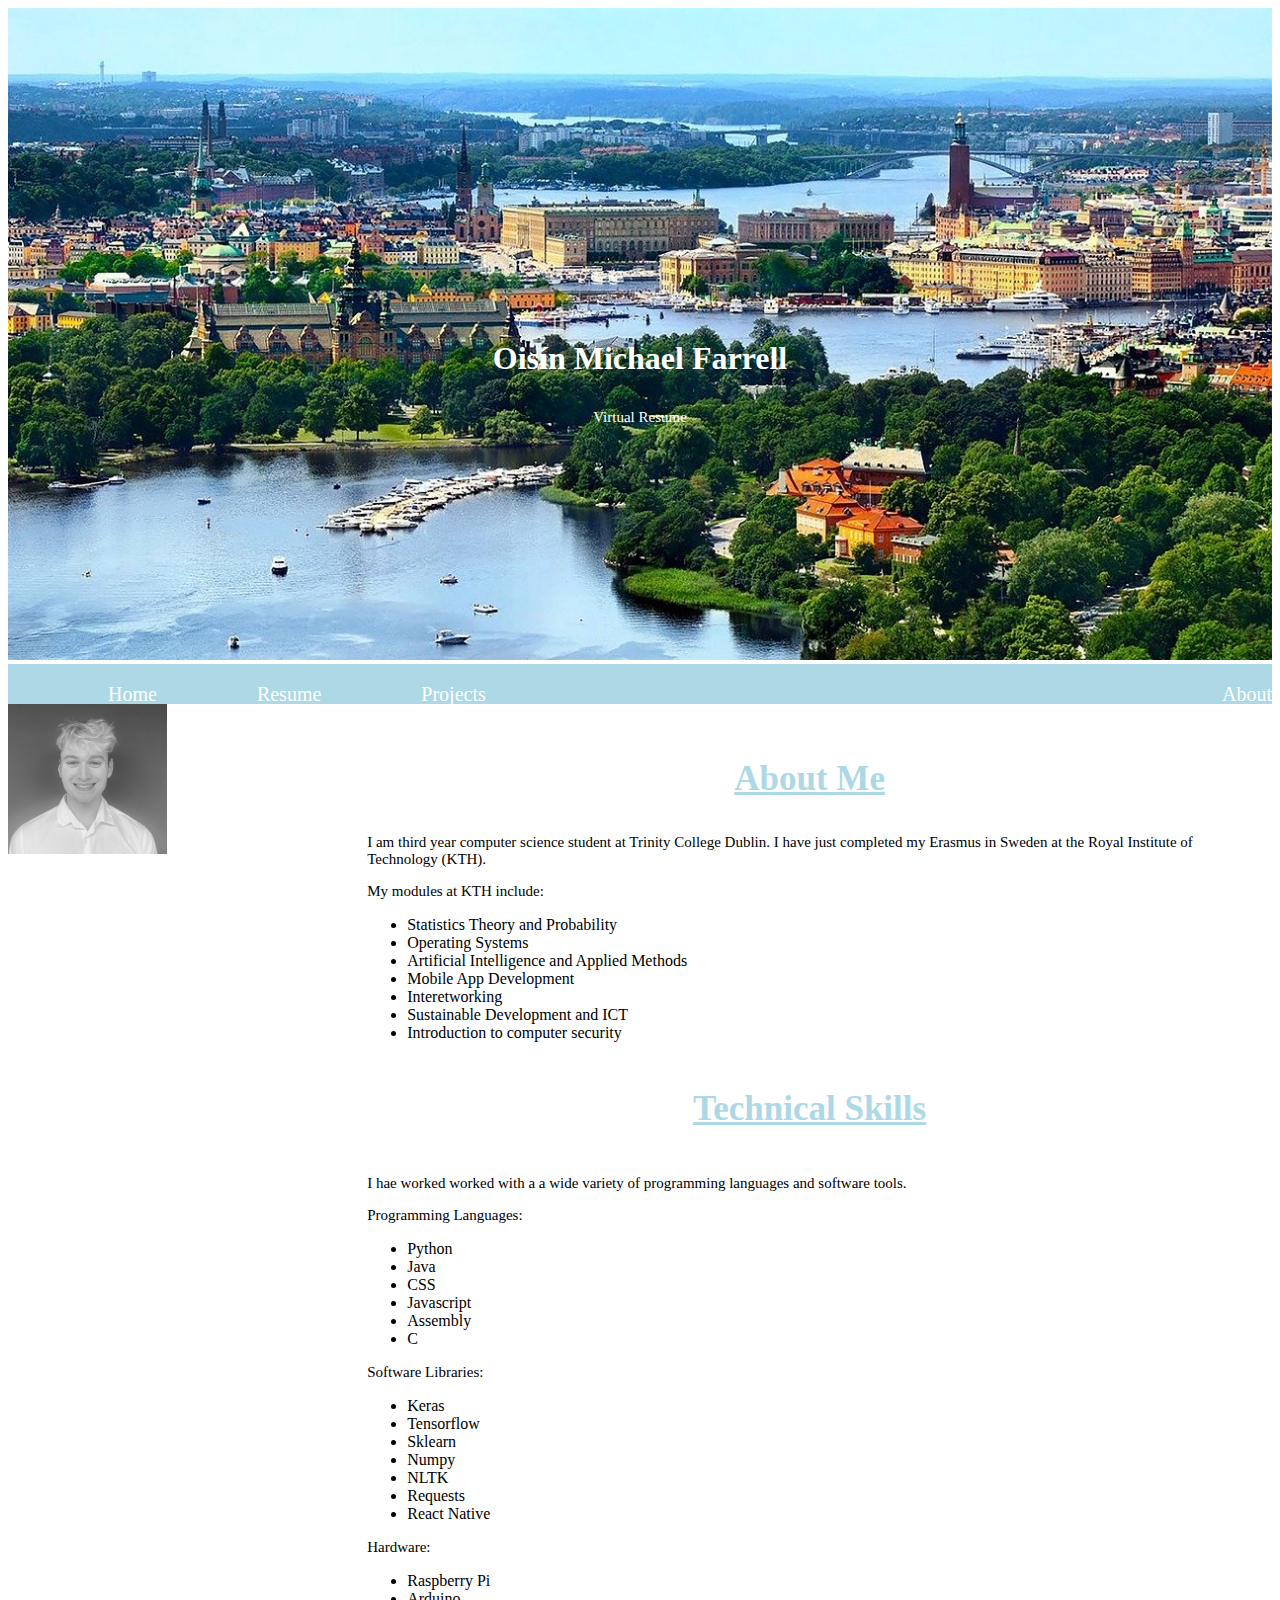
==== index.html @ 721f374a "under construction" ====
<!DOCTYPE html>
<html>
<script src="scripts.js"></script>
<head>
  <div class="container">
    <img src="stockholm.jpg" alt="header" id="header-pic">
    <h1 class="centered">Oisín Michael Farrell</h1>
    <p class="centered-text">Virtual Resume</p>
  </div>
  
  <link rel="stylesheet" href="style.css">
  <div class="header" id="myHeader">
    <ul id="spec-ul">
      <li id="spec-li"><a href="index.html">Home</a></li>
      <li id="spec-li"><a href="resume.html">Resume</a></li>
      <li id="spec-li"><a href="projects.html">Projects</a></li>
      <li style="float:right" id="spec-li"><a class="active" href="#about">About</a></li>
    </ul>
  </div>
</head>
<body>


<section>
  <img src="linkedin.PNG" alt="Profile Picture" id="profile-pic">
  <article>
    <h3 id="section-header">About Me</h3>
    <p>I am third year computer science student at 
      Trinity College Dublin. I have just completed my 
      Erasmus in Sweden at the Royal Institute of 
      Technology (KTH). </p>
    <p>My modules at KTH include: </p>
    <ul>
      <li>Statistics Theory and Probability</li>
      <li>Operating Systems</li>
      <li>Artificial Intelligence and Applied Methods</li>
      <li>Mobile App Development</li>
      <li>Interetworking</li>
      <li>Sustainable Development and ICT</li>
      <li>Introduction to computer security</li>

      
    </ul>
    <h4 id="section-header"> Technical Skills</h4>
    <p> I hae worked worked with a a wide variety of programming languages and software tools.</p>
    <p> Programming Languages: </p>
    <ul>
      <li> Python</li>
      <li> Java</li>
      <li> CSS</li>
      <li> Javascript</li>
      <li> Assembly</li>
      <li> C</li>
    </ul>

    <p> Software Libraries: </p>
    <ul>
      <li> Keras</li>
      <li> Tensorflow</li>
      <li> Sklearn</li>
      <li> Numpy</li>
      <li> NLTK</li>
      <li> Requests</li>
      <li> React Native</li>
    </ul>

    <p> Hardware: </p>
    <ul>
      <li> Raspberry Pi</li>
      <li> Arduino</li>
      <li> Arm Cortex M</li>
    </ul>
  </article>
  
</section>

</body>
</html>
---- style.css ----
body {
    overflow-y : auto; 
    background-color: white;
  }
.header {
  /*position: fixed;*/
  background-color: #add8e6;
  vertical-align: middle;
  height: 40px;
  overflow: hidden;
  
  
}

#spec-ul {
  list-style-type: none;
  margin: 0;
  padding: 0;
}

#spec-li {
  float: left;  
}

#spec-li a {
  color: white;
  text-align: center;
  font-size: 20px;
  padding: 10px 50px;
  text-decoration: none;
}
  
  #spec-li a:hover {
    background-color: #add8e6;
    color: black;
  }
article {
    float: right;
    padding: 20px;
    width: 70%;
    height: 100px;
    color: black;
    
  }
section::after {
    content: "";
    display: table;
    clear: both;
  }
  h1 {
    color: white;
    text-align: center;
  }
  h2 {
    color: black;
    text-align: center;
  }
  #section-header {
    color: #add8e6;
    font-size: 35px;
    text-decoration: underline;
    text-align: center;
  }
  #profile-header {
    color: black;
    font-size:20px;
  }
  p {
    font-family: verdana;
    font-size: 15px;
  }
  #profile-pic{
    width:30%-40px;
    height:150px;
  }
  #header-pic{
    width:100%;
    height:70%;
  }
  footer {
    background-color: #e6bbad;
    padding: 10px;
    left: 10px;
    right: 10px;
    text-align: center;
    color: white;
    position: fixed;
    bottom: 10px;
  }
  #cv-header{
    color: white;
    text-align: left;
    font-size: 20px;
  }
  #cv-text{
    color: white;
    text-align: left;
    font-size: 15px;
  }
  #button {
    width: 100%;
    border: 2px solid #db9d89;
    background: #e6bbad;
    border-radius: 5px;
}
a {
    display: block;
    width: 100%;
    line-height: 2em;
    color: white;
    text-align: center;
    text-decoration: none;
    border-radius: 5px;
}
a:hover {
    color: #e6bbad;
    background: white;
}

.centered {
  position: absolute;
  top: 50%;
  left: 50%;
  transform: translate(-50%, -50%);
}

.centered-text {
  position: absolute;
  top: 60%;
  left: 50%;
  transform: translate(-50%, -50%);
}

.container {
  position: relative;
  text-align: center;
  color: white;
}

nav{
  float: left;
  width: 30%;
  height: 300px;
  background: #e6bbad;
  padding: 20px;
}
nav ul {
  list-style-type: none;
  padding: 0;
}

.sticky {
  position: fixed;
  top: 0;
  width: 100%;
}

.sticky + .content {
  padding-top: 102px;
}
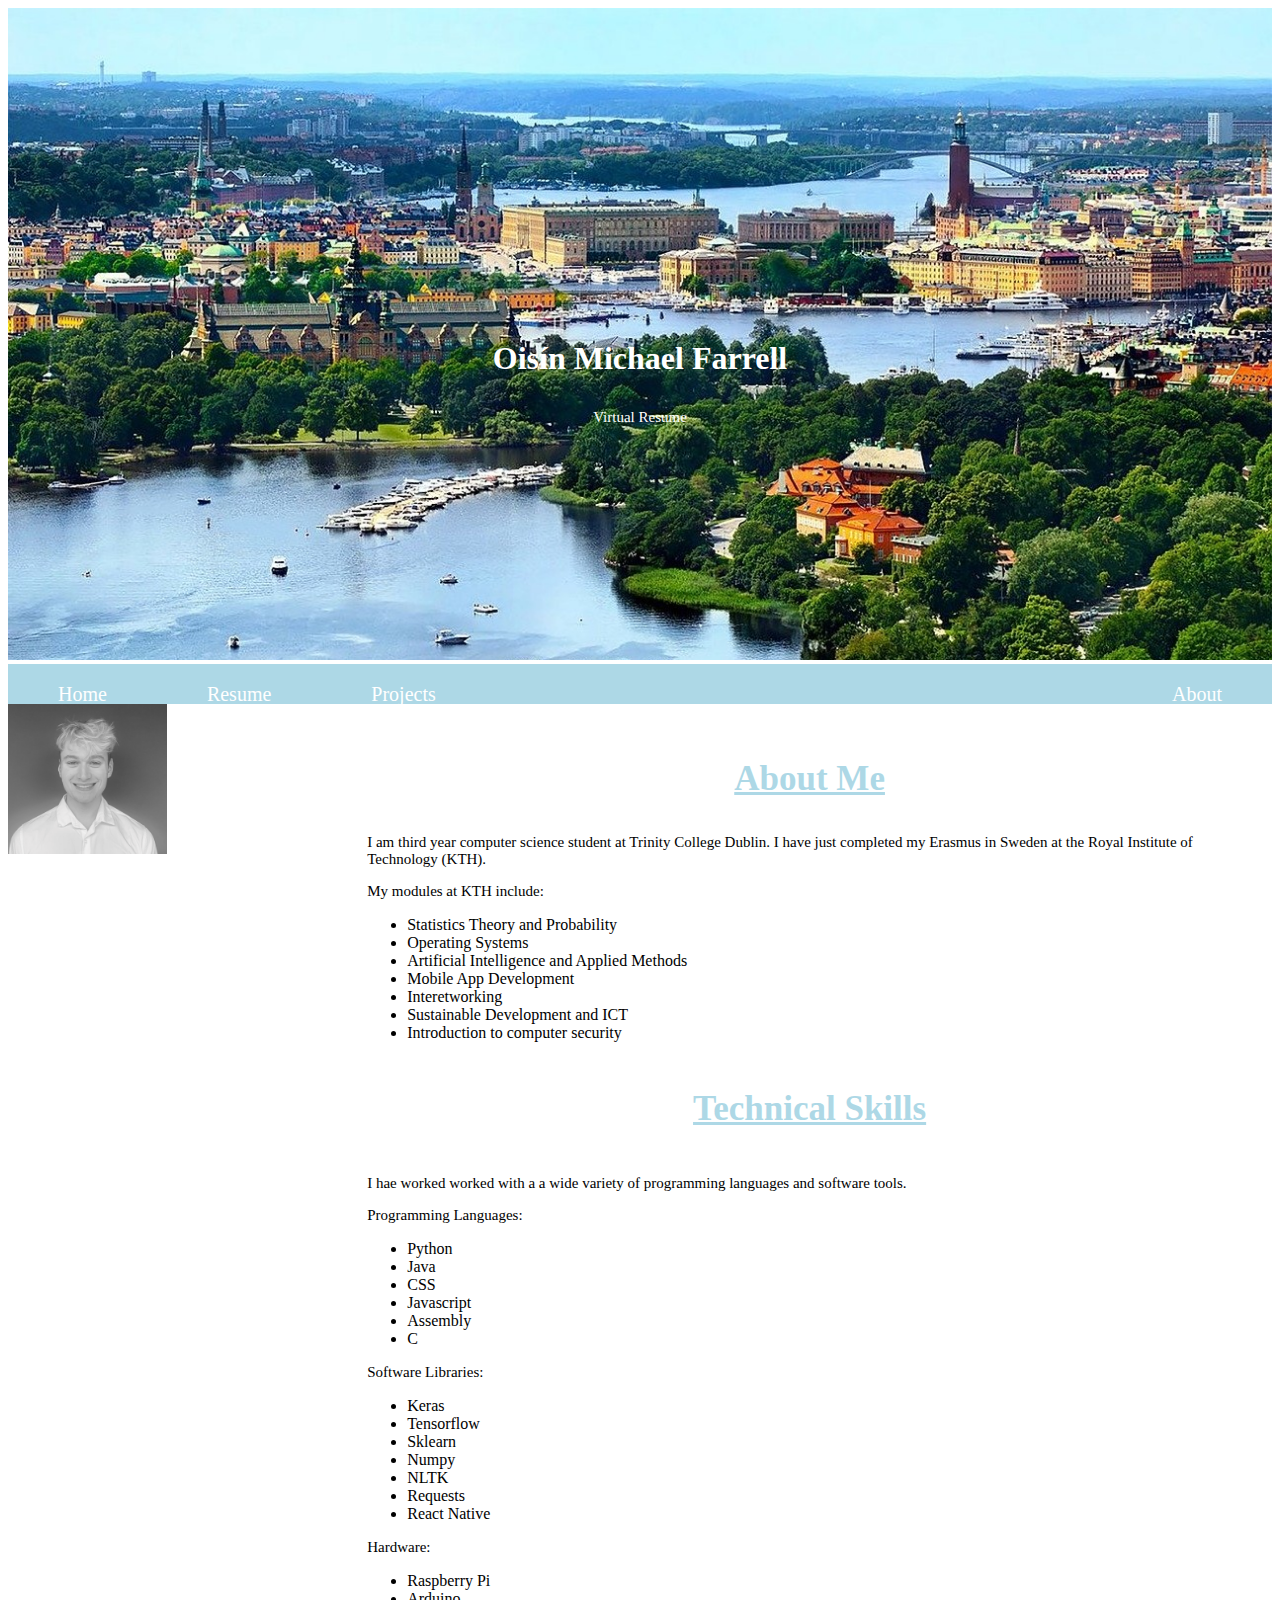
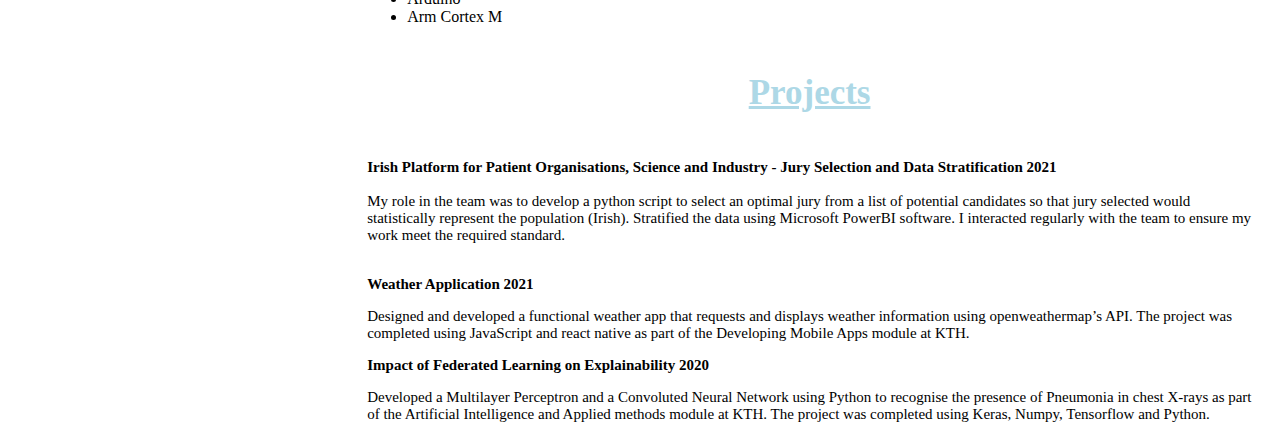
==== commit b5f06f3f: "getting there" ====
--- a/index.html
+++ b/index.html
@@ -9,15 +9,16 @@
   </div>
   
   <link rel="stylesheet" href="style.css">
-  <div class="header" id="myHeader">
-    <ul id="spec-ul">
-      <li id="spec-li"><a href="index.html">Home</a></li>
-      <li id="spec-li"><a href="resume.html">Resume</a></li>
-      <li id="spec-li"><a href="projects.html">Projects</a></li>
-      <li style="float:right" id="spec-li"><a class="active" href="#about">About</a></li>
-    </ul>
-  </div>
+  
 </head>
+<div class="header" id="myHeader">
+  <ul id="spec-ul">
+    <li id="spec-li"><a href="index.html">Home</a></li>
+    <li id="spec-li"><a href="resume.html">Resume</a></li>
+    <li id="spec-li"><a href="projects.html">Projects</a></li>
+    <li style="float:right" id="spec-li"><a class="active" href="#about">About</a></li>
+  </ul>
+</div>
 <body>
 
 
@@ -70,8 +71,32 @@
       <li> Arduino</li>
       <li> Arm Cortex M</li>
     </ul>
+
+    <h4 id="section-header"> Projects</h4>
+    <p><b>Irish Platform for Patient Organisations, Science and Industry - Jury Selection and
+    Data Stratification 2021</b><br><br>
+    My role in the team was to develop a python script to select an optimal jury from a list of
+    potential candidates so that jury selected would statistically represent the population
+    (Irish). Stratified the data using Microsoft PowerBI software. I interacted regularly with
+    the team to ensure my work meet the required standard.
+    <br>
+    <br>
+    </p>
+
+    <p><b>Weather Application 2021</b></p>
+    <p>Designed and developed a functional weather app that requests and displays weather
+    information using openweathermap’s API. The project was completed using JavaScript
+    and react native as part of the Developing Mobile Apps module at KTH.
+    </p>
+    
+    <p><b>Impact of Federated Learning on Explainability 2020</b></p>
+    <p>
+      Developed a Multilayer Perceptron and a Convoluted Neural Network using Python to
+      recognise the presence of Pneumonia in chest X-rays as part of the Artificial Intelligence
+      and Applied methods module at KTH. The project was completed using Keras, Numpy,
+      Tensorflow and Python. 
+    </p>
   </article>
-  
 </section>
 
 </body>
--- a/style.css
+++ b/style.css
@@ -2,12 +2,13 @@
     overflow-y : auto; 
     background-color: white;
   }
+  
 .header {
-  /*position: fixed;*/
   background-color: #add8e6;
   vertical-align: middle;
   height: 40px;
   overflow: hidden;
+  
   
   
 }
@@ -16,24 +17,23 @@
   list-style-type: none;
   margin: 0;
   padding: 0;
+  
 }
 
 #spec-li {
   float: left;  
-}
-
-#spec-li a {
   color: white;
   text-align: center;
   font-size: 20px;
   padding: 10px 50px;
   text-decoration: none;
 }
-  
-  #spec-li a:hover {
-    background-color: #add8e6;
-    color: black;
-  }
+ 
+#spec-li a:hover {
+  background-color: #add8e6;
+  color: black;
+}
+
 article {
     float: right;
     padding: 20px;
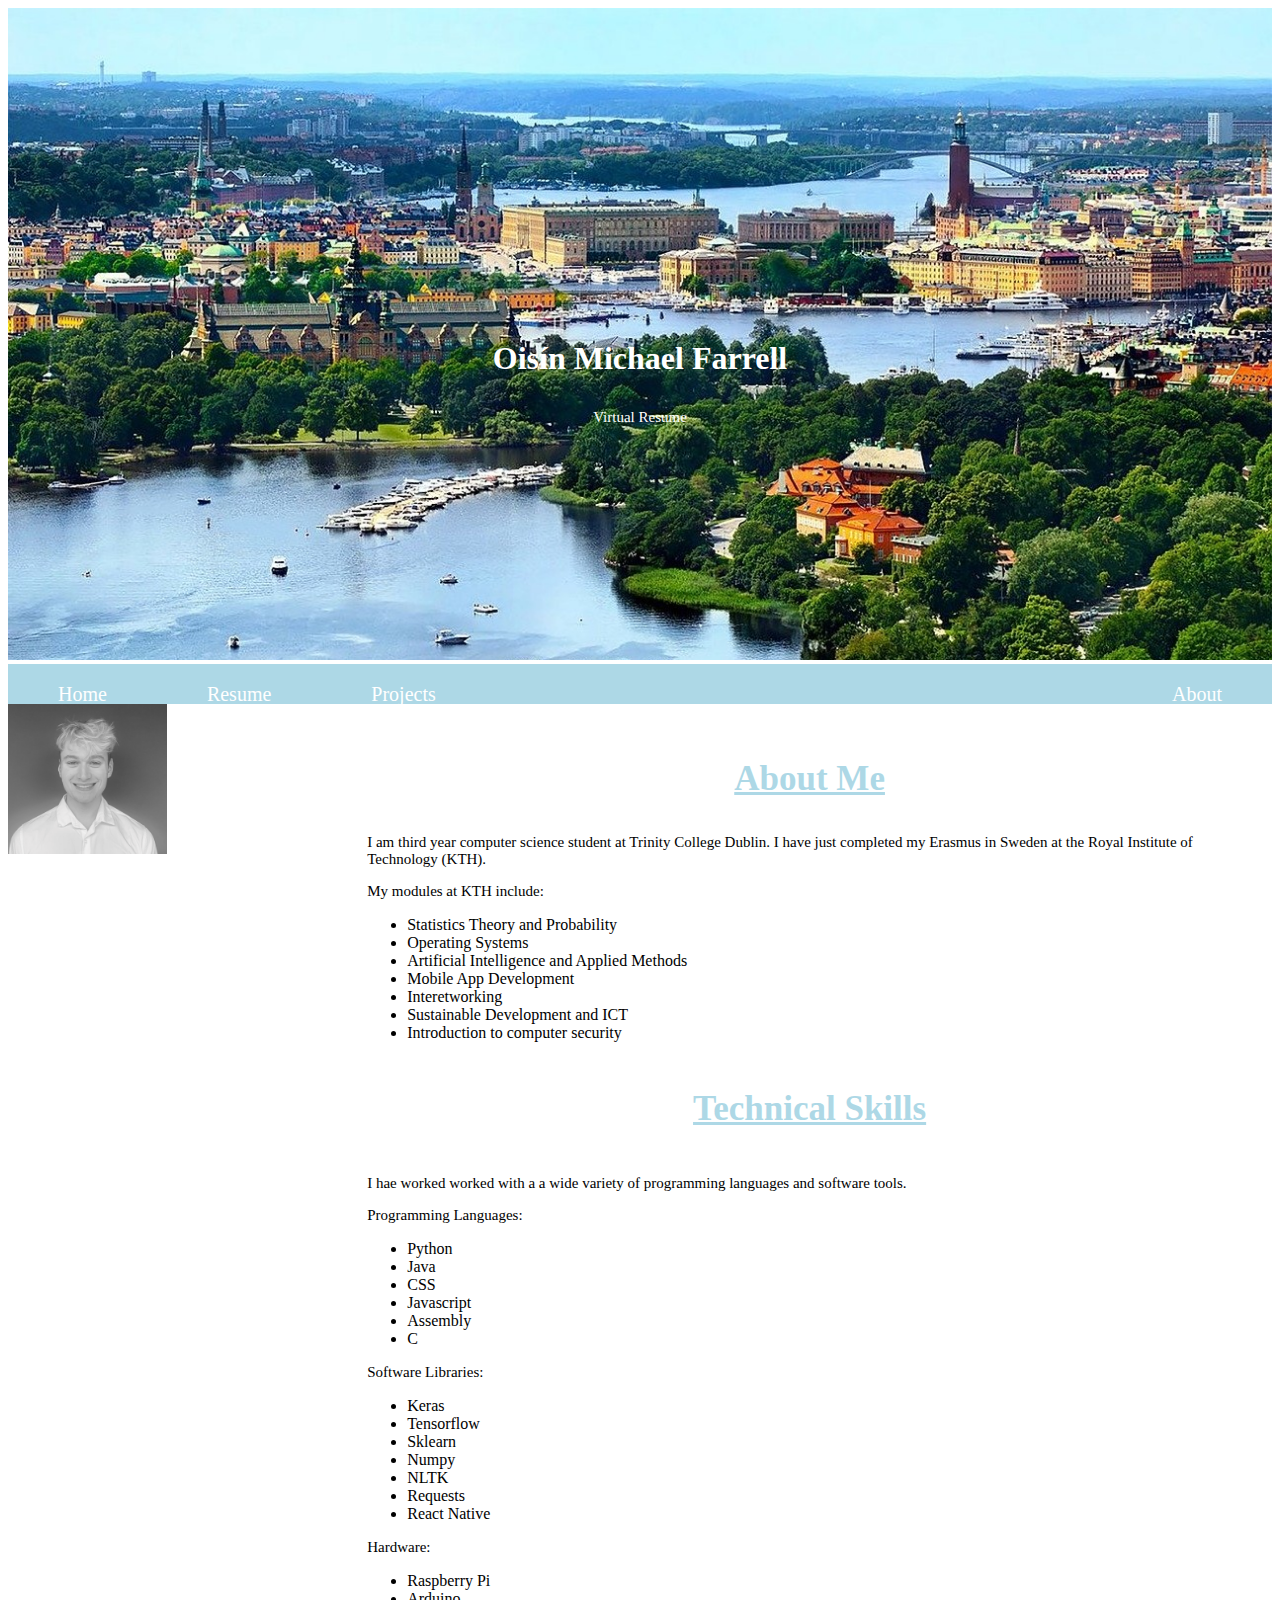
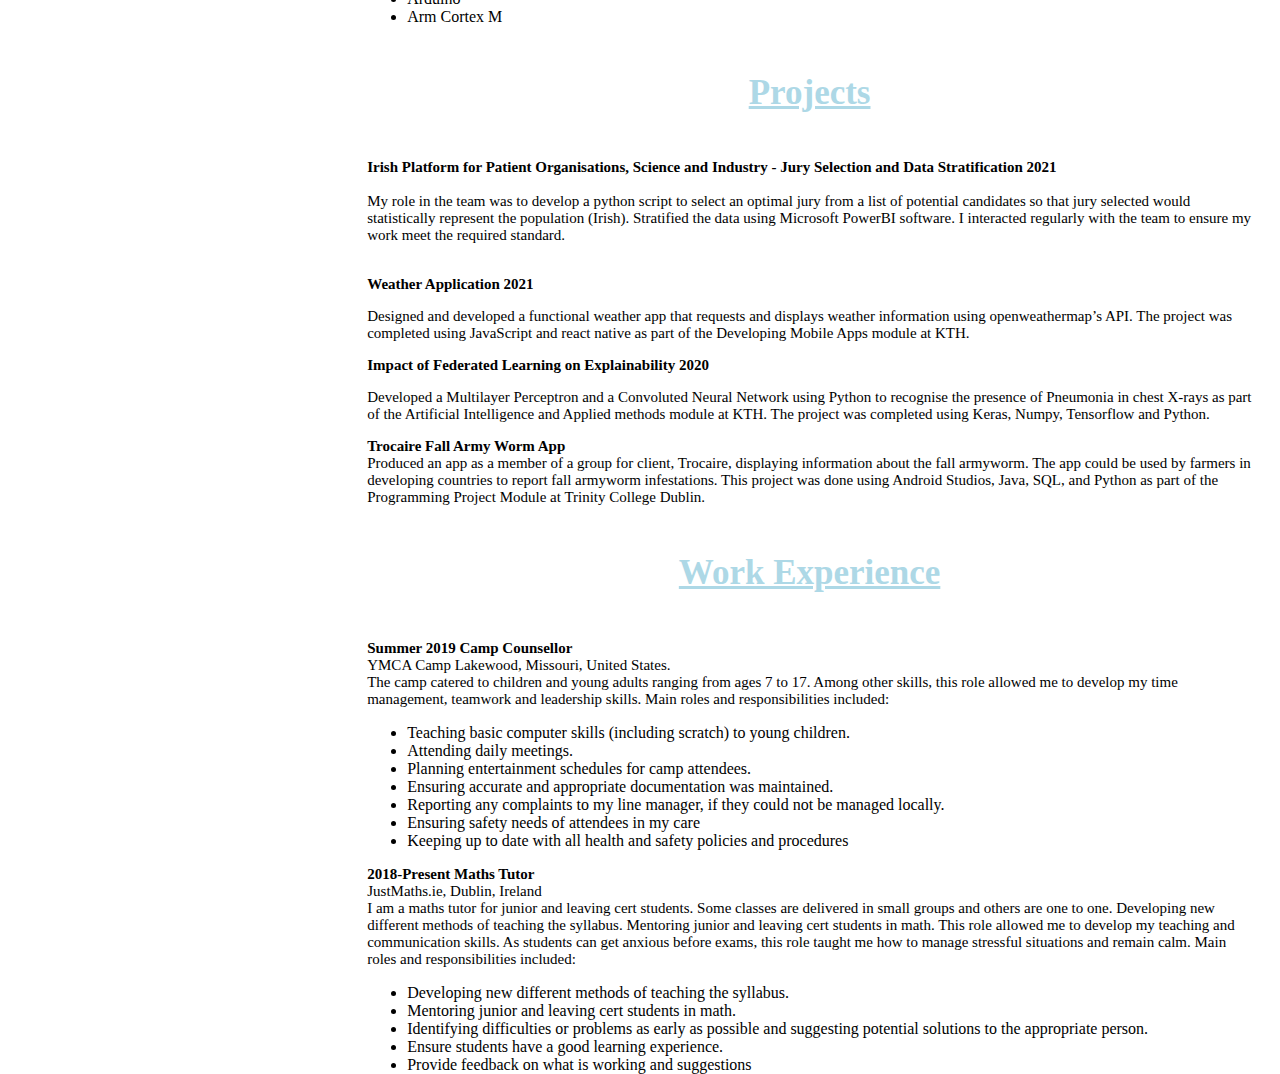
==== commit 8be75121: "under construction" ====
--- a/index.html
+++ b/index.html
@@ -96,6 +96,67 @@
       and Applied methods module at KTH. The project was completed using Keras, Numpy,
       Tensorflow and Python. 
     </p>
+    <p>
+      <b>
+        Trocaire Fall Army Worm App
+      </b><br>
+      Produced an app as a member of a group for client, Trocaire, displaying information
+      about the fall armyworm. The app could be used by farmers in developing countries to
+      report fall armyworm infestations. This project was done using Android Studios, Java,
+      SQL, and Python as part of the Programming Project Module at Trinity College Dublin.
+    </p>
+    <h4 id="section-header"> Work Experience</h4>
+    <p> 
+      <b> 
+        Summer 2019 Camp Counsellor
+      </b><br>
+      YMCA Camp Lakewood, Missouri, United States.
+      <br>
+      The camp catered to children and young adults ranging from ages 7 to 17. Among other skills, this role
+      allowed me to develop my time management, teamwork and leadership skills.
+      Main roles and responsibilities included:
+      <ul>
+        <li>Teaching basic computer skills (including scratch) to young children.  </li>
+        <li>Attending daily meetings.</li>
+        <li>Planning entertainment schedules for camp attendees. </li>
+        <li>Ensuring accurate and appropriate documentation was maintained.</li>
+        <li>Reporting any complaints to my line manager, if they could not be managed locally.</li>
+        <li>Ensuring safety needs of attendees in my care</li>
+        <li>Keeping up to date with all health and safety policies and procedures</li>
+      </ul>
+      
+    </p>
+    <p>
+      <b>
+        2018-Present Maths Tutor
+      </b><br>
+      JustMaths.ie, Dublin, Ireland
+      <br>
+      I am a maths tutor for junior and leaving cert students. Some classes are delivered in small groups and
+      others are one to one. Developing new different methods of teaching the syllabus. Mentoring junior and
+      leaving cert students in math. This role allowed me to develop my teaching and communication skills. As
+      students can get anxious before exams, this role taught me how to manage stressful situations and
+      remain calm.
+      Main roles and responsibilities included:
+      <ul>
+        <li>
+          Developing new different methods of teaching the syllabus.
+        </li>
+        <li>
+          Mentoring junior and leaving cert students in math.
+        </li>
+        <li>
+          Identifying difficulties or problems as early as possible and suggesting potential solutions to the
+      appropriate person.
+        </li>
+        <li>
+        Ensure students have a good learning experience.
+        </li>
+        <li>
+          Provide feedback on what is working and suggestions
+        </li>
+      </ul>
+    </p>
   </article>
 </section>
 
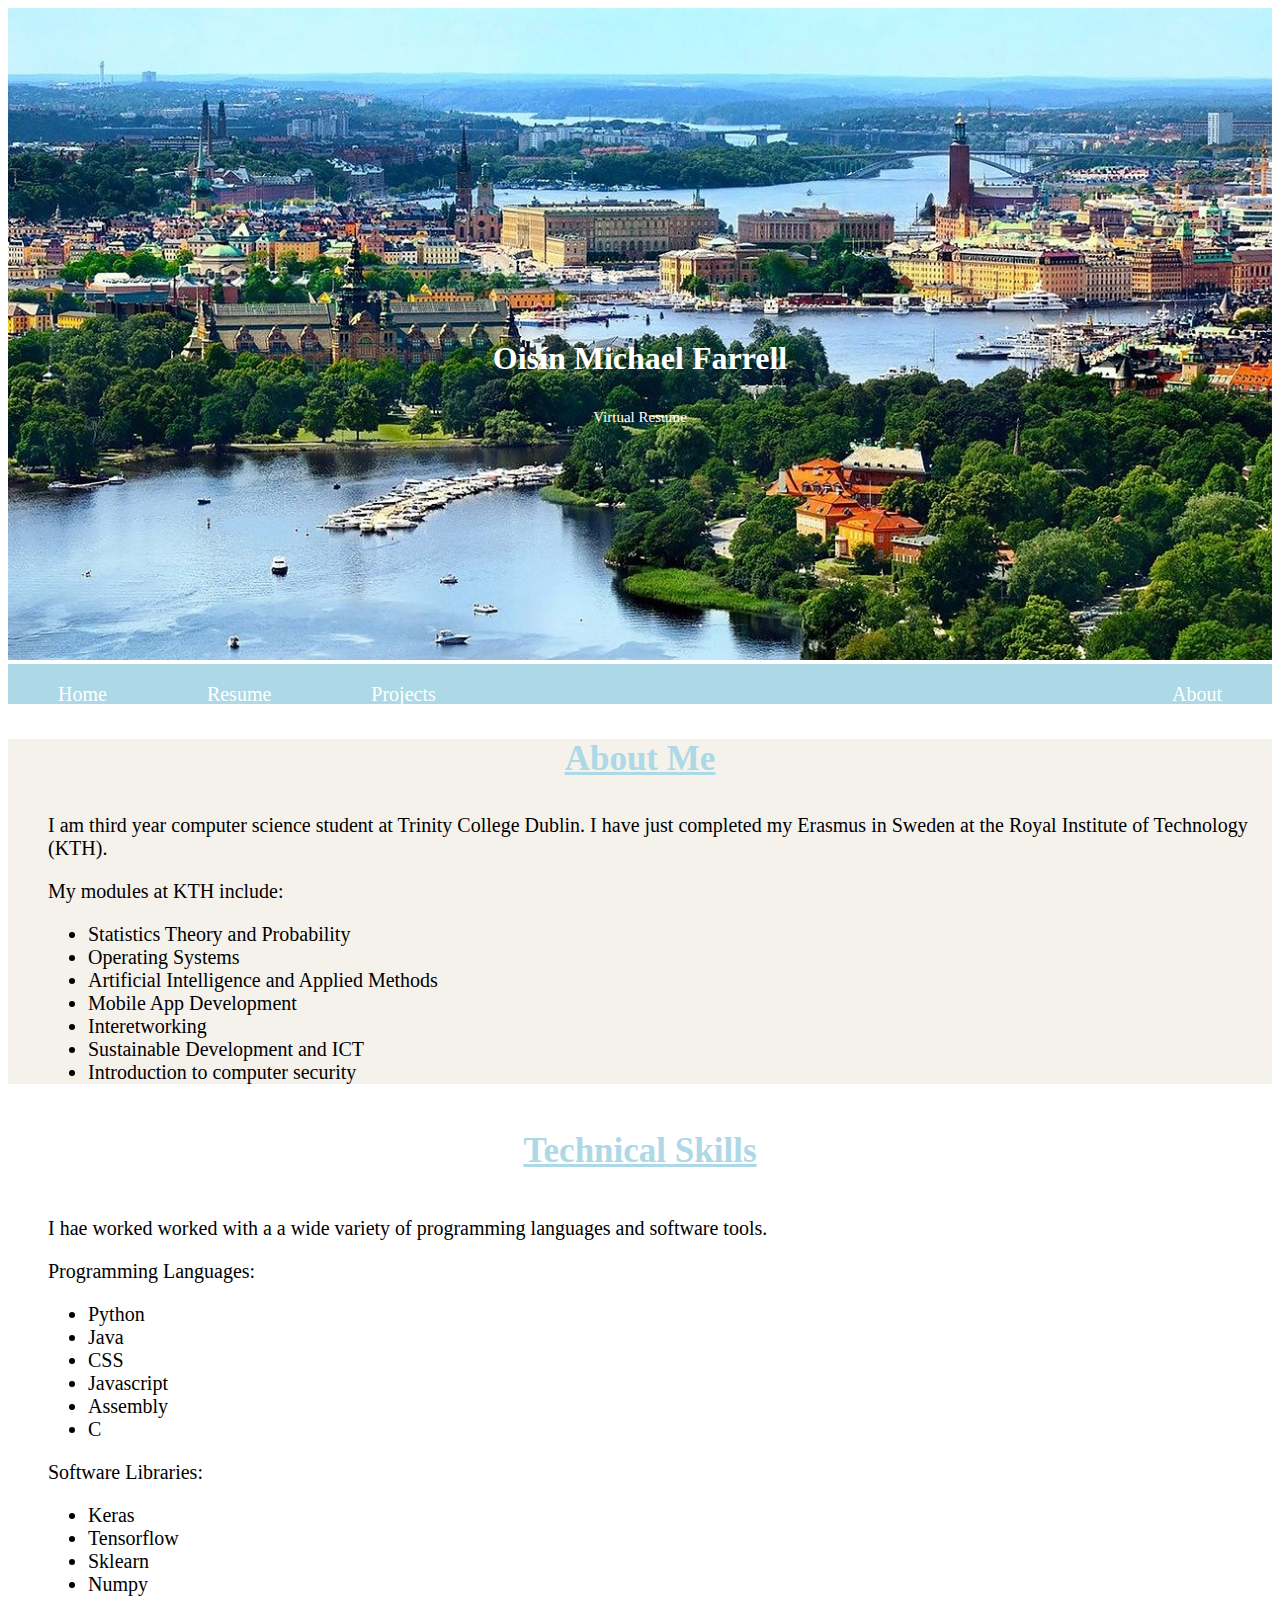
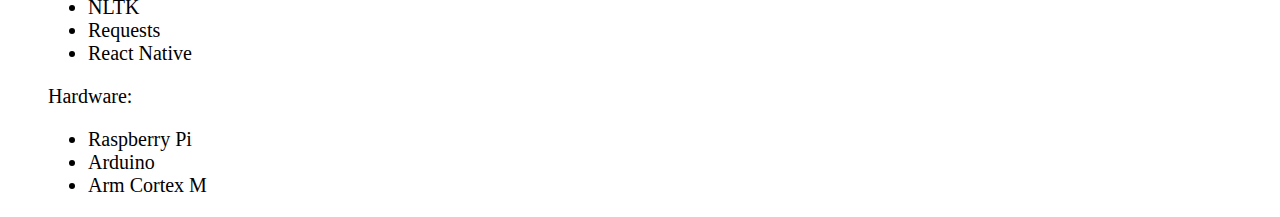
==== commit 24b5ba92: "under construction" ====
--- a/index.html
+++ b/index.html
@@ -1,6 +1,6 @@
 <!DOCTYPE html>
 <html>
-<script src="scripts.js"></script>
+
 <head>
   <div class="container">
     <img src="stockholm.jpg" alt="header" id="header-pic">
@@ -11,27 +11,28 @@
   <link rel="stylesheet" href="style.css">
   
 </head>
-<div class="header" id="myHeader">
-  <ul id="spec-ul">
-    <li id="spec-li"><a href="index.html">Home</a></li>
-    <li id="spec-li"><a href="resume.html">Resume</a></li>
-    <li id="spec-li"><a href="projects.html">Projects</a></li>
-    <li style="float:right" id="spec-li"><a class="active" href="#about">About</a></li>
-  </ul>
-</div>
-<body>
 
 
-<section>
-  <img src="linkedin.PNG" alt="Profile Picture" id="profile-pic">
-  <article>
+<body>
+  <script src="scripts.js"></script>
+  <div class="header" id="myHeader">
+    <ul id="spec-ul">
+      <li id="spec-li"><a href="index.html">Home</a></li>
+      <li id="spec-li"><a href="resume.html">Resume</a></li>
+      <li id="spec-li"><a href="projects.html">Projects</a></li>
+      <li style="float:right" id="spec-li"><a class="active" href="#about">About</a></li>
+    </ul>
+  </div>
+  <div id="content-box" style="background-color: #f5f2ec;">
     <h3 id="section-header">About Me</h3>
-    <p>I am third year computer science student at 
+    <p id="content-box-text">
+      I am third year computer science student at 
       Trinity College Dublin. I have just completed my 
       Erasmus in Sweden at the Royal Institute of 
-      Technology (KTH). </p>
-    <p>My modules at KTH include: </p>
-    <ul>
+      Technology (KTH). 
+    </p>
+    <p id="content-box-text">My modules at KTH include: </p>
+    <ul id="content-box-text">
       <li>Statistics Theory and Probability</li>
       <li>Operating Systems</li>
       <li>Artificial Intelligence and Applied Methods</li>
@@ -39,13 +40,13 @@
       <li>Interetworking</li>
       <li>Sustainable Development and ICT</li>
       <li>Introduction to computer security</li>
-
-      
     </ul>
+  </div>
+  <div id="content-box">
     <h4 id="section-header"> Technical Skills</h4>
-    <p> I hae worked worked with a a wide variety of programming languages and software tools.</p>
-    <p> Programming Languages: </p>
-    <ul>
+    <p id="content-box-text"> I hae worked worked with a a wide variety of programming languages and software tools.</p>
+    <p id="content-box-text"> Programming Languages: </p>
+    <ul id="content-box-text">
       <li> Python</li>
       <li> Java</li>
       <li> CSS</li>
@@ -53,9 +54,8 @@
       <li> Assembly</li>
       <li> C</li>
     </ul>
-
-    <p> Software Libraries: </p>
-    <ul>
+    <p id="content-box-text"> Software Libraries: </p>
+    <ul id="content-box-text">
       <li> Keras</li>
       <li> Tensorflow</li>
       <li> Sklearn</li>
@@ -65,100 +65,13 @@
       <li> React Native</li>
     </ul>
 
-    <p> Hardware: </p>
-    <ul>
+    <p id="content-box-text"> Hardware: </p>
+    <ul id="content-box-text">
       <li> Raspberry Pi</li>
       <li> Arduino</li>
       <li> Arm Cortex M</li>
     </ul>
-
-    <h4 id="section-header"> Projects</h4>
-    <p><b>Irish Platform for Patient Organisations, Science and Industry - Jury Selection and
-    Data Stratification 2021</b><br><br>
-    My role in the team was to develop a python script to select an optimal jury from a list of
-    potential candidates so that jury selected would statistically represent the population
-    (Irish). Stratified the data using Microsoft PowerBI software. I interacted regularly with
-    the team to ensure my work meet the required standard.
-    <br>
-    <br>
-    </p>
-
-    <p><b>Weather Application 2021</b></p>
-    <p>Designed and developed a functional weather app that requests and displays weather
-    information using openweathermap’s API. The project was completed using JavaScript
-    and react native as part of the Developing Mobile Apps module at KTH.
-    </p>
-    
-    <p><b>Impact of Federated Learning on Explainability 2020</b></p>
-    <p>
-      Developed a Multilayer Perceptron and a Convoluted Neural Network using Python to
-      recognise the presence of Pneumonia in chest X-rays as part of the Artificial Intelligence
-      and Applied methods module at KTH. The project was completed using Keras, Numpy,
-      Tensorflow and Python. 
-    </p>
-    <p>
-      <b>
-        Trocaire Fall Army Worm App
-      </b><br>
-      Produced an app as a member of a group for client, Trocaire, displaying information
-      about the fall armyworm. The app could be used by farmers in developing countries to
-      report fall armyworm infestations. This project was done using Android Studios, Java,
-      SQL, and Python as part of the Programming Project Module at Trinity College Dublin.
-    </p>
-    <h4 id="section-header"> Work Experience</h4>
-    <p> 
-      <b> 
-        Summer 2019 Camp Counsellor
-      </b><br>
-      YMCA Camp Lakewood, Missouri, United States.
-      <br>
-      The camp catered to children and young adults ranging from ages 7 to 17. Among other skills, this role
-      allowed me to develop my time management, teamwork and leadership skills.
-      Main roles and responsibilities included:
-      <ul>
-        <li>Teaching basic computer skills (including scratch) to young children.  </li>
-        <li>Attending daily meetings.</li>
-        <li>Planning entertainment schedules for camp attendees. </li>
-        <li>Ensuring accurate and appropriate documentation was maintained.</li>
-        <li>Reporting any complaints to my line manager, if they could not be managed locally.</li>
-        <li>Ensuring safety needs of attendees in my care</li>
-        <li>Keeping up to date with all health and safety policies and procedures</li>
-      </ul>
-      
-    </p>
-    <p>
-      <b>
-        2018-Present Maths Tutor
-      </b><br>
-      JustMaths.ie, Dublin, Ireland
-      <br>
-      I am a maths tutor for junior and leaving cert students. Some classes are delivered in small groups and
-      others are one to one. Developing new different methods of teaching the syllabus. Mentoring junior and
-      leaving cert students in math. This role allowed me to develop my teaching and communication skills. As
-      students can get anxious before exams, this role taught me how to manage stressful situations and
-      remain calm.
-      Main roles and responsibilities included:
-      <ul>
-        <li>
-          Developing new different methods of teaching the syllabus.
-        </li>
-        <li>
-          Mentoring junior and leaving cert students in math.
-        </li>
-        <li>
-          Identifying difficulties or problems as early as possible and suggesting potential solutions to the
-      appropriate person.
-        </li>
-        <li>
-        Ensure students have a good learning experience.
-        </li>
-        <li>
-          Provide feedback on what is working and suggestions
-        </li>
-      </ul>
-    </p>
-  </article>
-</section>
+  </div>
 
 </body>
 </html>--- a/style.css
+++ b/style.css
@@ -2,15 +2,34 @@
     overflow-y : auto; 
     background-color: white;
   }
+
+.navbar {
+overflow: hidden;
+background-color: #333;
+position: fixed; /* Set the navbar to fixed position */
+top: 0; /* Position the navbar at the top of the page */
+width: 100%; /* Full width */
+}
+  /* Links inside the navbar */
+.navbar a {
+  float: left;
+  display: block;
+  color: #f2f2f2;
+  text-align: center;
+  padding: 14px 16px;
+  text-decoration: none;
+}
+.navbar a:hover {
+  background: #ddd;
+  color: black;
+}
   
 .header {
   background-color: #add8e6;
   vertical-align: middle;
   height: 40px;
   overflow: hidden;
-  
-  
-  
+  z-index: 100;
 }
 
 #spec-ul {
@@ -155,6 +174,23 @@
   width: 100%;
 }
 
+.content {
+  padding: 16px;
+}
+
 .sticky + .content {
   padding-top: 102px;
+}
+
+/* For the information boxes, having them alternate grey and white*/
+#content-box{
+  /*background-color: #d4d3d1;*/
+  position:relative; 
+  /*left:20px; <-- not sure if I want indent yet*/
+  
+}
+#content-box-text{
+  position:relative; 
+  left:40px;
+  font-size: 20px;
 }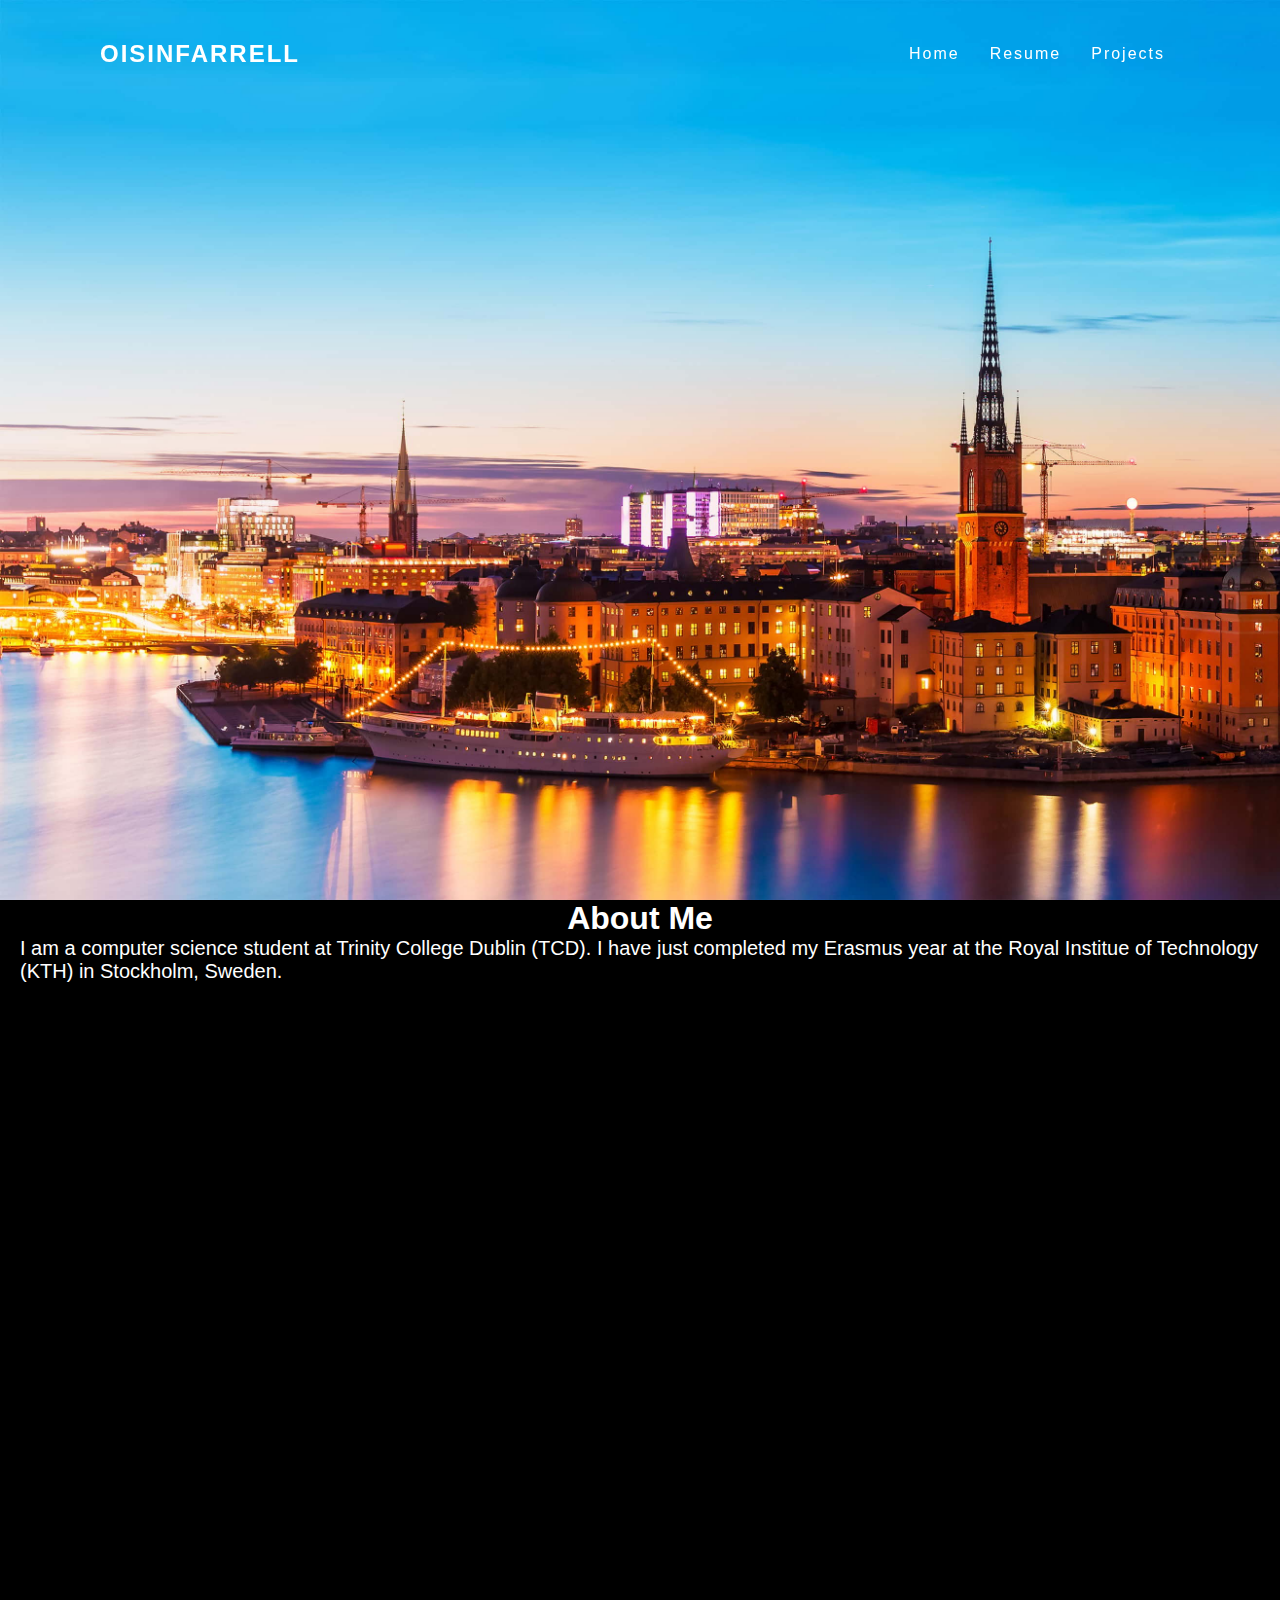
==== commit 02ae564b: "first draft" ====
--- a/index.html
+++ b/index.html
@@ -1,77 +1,33 @@
 <!DOCTYPE html>
-<html>
-
+<html lang="en">
 <head>
-  <div class="container">
-    <img src="stockholm.jpg" alt="header" id="header-pic">
-    <h1 class="centered">Oisín Michael Farrell</h1>
-    <p class="centered-text">Virtual Resume</p>
-  </div>
-  
-  <link rel="stylesheet" href="style.css">
-  
+    <meta charset="UFT-8">
+    <title>Oisin Farrell</title>
+    <link rel="stylesheet" href="style.css">
 </head>
-
-
 <body>
-  <script src="scripts.js"></script>
-  <div class="header" id="myHeader">
-    <ul id="spec-ul">
-      <li id="spec-li"><a href="index.html">Home</a></li>
-      <li id="spec-li"><a href="resume.html">Resume</a></li>
-      <li id="spec-li"><a href="projects.html">Projects</a></li>
-      <li style="float:right" id="spec-li"><a class="active" href="#about">About</a></li>
-    </ul>
-  </div>
-  <div id="content-box" style="background-color: #f5f2ec;">
-    <h3 id="section-header">About Me</h3>
-    <p id="content-box-text">
-      I am third year computer science student at 
-      Trinity College Dublin. I have just completed my 
-      Erasmus in Sweden at the Royal Institute of 
-      Technology (KTH). 
-    </p>
-    <p id="content-box-text">My modules at KTH include: </p>
-    <ul id="content-box-text">
-      <li>Statistics Theory and Probability</li>
-      <li>Operating Systems</li>
-      <li>Artificial Intelligence and Applied Methods</li>
-      <li>Mobile App Development</li>
-      <li>Interetworking</li>
-      <li>Sustainable Development and ICT</li>
-      <li>Introduction to computer security</li>
-    </ul>
-  </div>
-  <div id="content-box">
-    <h4 id="section-header"> Technical Skills</h4>
-    <p id="content-box-text"> I hae worked worked with a a wide variety of programming languages and software tools.</p>
-    <p id="content-box-text"> Programming Languages: </p>
-    <ul id="content-box-text">
-      <li> Python</li>
-      <li> Java</li>
-      <li> CSS</li>
-      <li> Javascript</li>
-      <li> Assembly</li>
-      <li> C</li>
-    </ul>
-    <p id="content-box-text"> Software Libraries: </p>
-    <ul id="content-box-text">
-      <li> Keras</li>
-      <li> Tensorflow</li>
-      <li> Sklearn</li>
-      <li> Numpy</li>
-      <li> NLTK</li>
-      <li> Requests</li>
-      <li> React Native</li>
-    </ul>
-
-    <p id="content-box-text"> Hardware: </p>
-    <ul id="content-box-text">
-      <li> Raspberry Pi</li>
-      <li> Arduino</li>
-      <li> Arm Cortex M</li>
-    </ul>
-  </div>
+    <script src="script.js"></script>
+    <header>
+        <a href="#" class="logo">OisinFarrell</a>
+        <ul>
+            <li><a href="index.html">Home</a></li>
+            <li><a href="resume.html">Resume</a></li>
+            <li><a href="projects.html">Projects</a></li>
+            
+        </ul>
+    </header>
+    <section class="banner"></section>
+    <div>
+      <h1 class="content-headers">
+        About Me
+      </h1>
+      <p class="content">
+        I am a computer science student at Trinity College
+        Dublin (TCD). I have just completed my Erasmus year 
+        at the Royal Institue of Technology (KTH) in Stockholm, Sweden.
+      </p>
+    </div>
+    
 
 </body>
 </html>--- a/style.css
+++ b/style.css
@@ -1,196 +1,110 @@
-body {
-    overflow-y : auto; 
-    background-color: white;
-  }
-
-.navbar {
-overflow: hidden;
-background-color: #333;
-position: fixed; /* Set the navbar to fixed position */
-top: 0; /* Position the navbar at the top of the page */
-width: 100%; /* Full width */
+*{
+    margin: 0;
+    padding: 0;
+    box-sizing: border-box;
+    font-family: 'Poppins', sans-serif;
 }
-  /* Links inside the navbar */
-.navbar a {
-  float: left;
-  display: block;
-  color: #f2f2f2;
+body
+{
+    background: #000;
+    min-height: 200vh;
+}
+header
+{
+    position: fixed;
+    top: 0;
+    left: 0;
+    width: 100%;
+    display: flex;
+    justify-content: space-between;
+    align-items: center;
+    transition: 0.6s;
+    padding: 40px 100px;
+    z-index: 10000;
+}
+header.sticky{
+    padding: 5px 100px;
+    background: #fff;
+}
+header .logo{
+    position: relative;
+    font-weight: 700;
+    color: #fff;
+    text-decoration: none;
+    font-size: 1.5em;
+    text-transform: uppercase;
+    letter-spacing: 2px;
+    transition: 0.6s;
+}
+header ul{
+    position: relative;
+    display: flex;
+    justify-content: center;
+    align-items: center;
+}
+header ul li{
+    position: relative;
+    list-style-type: none;
+}
+header ul li a{
+    position: relative;
+    margin: 0 15px;
+    text-decoration: none;
+    color: #fff;
+    letter-spacing: 2px;
+    font-weight: 500px;
+    transition: 0.5s;
+}
+header.sticky .logo,
+header.sticky ul li a{
+    color: #000;
+}
+.banner{
+    position: relative;
+    width: 100%;
+    height: 100vh;
+    background: url(stockholm1.jpg);
+    background-size: cover;
+}
+.content{
+  color: #fff;
+  font-size: 20px;
+  position: relative;
+  left: 20px;
+}
+.content-headers{
+  color: #fff;
   text-align: center;
-  padding: 14px 16px;
-  text-decoration: none;
-}
-.navbar a:hover {
-  background: #ddd;
-  color: black;
-}
-  
-.header {
-  background-color: #add8e6;
-  vertical-align: middle;
-  height: 40px;
-  overflow: hidden;
-  z-index: 100;
 }
 
-#spec-ul {
-  list-style-type: none;
-  margin: 0;
-  padding: 0;
+resume{
+  color: #fff;
+}
+
+resume .heading{
+  text-align: center;
+  position: relative;
+  top: 150px;
+  font-size: 30px;
+  
+  
+}
+resume .text{
+  position: relative;
+  top: 150px;
+  font-size: 15px;
+  
+}
+resume ul{
+  position: relative;
+  top: 150px;
+  font-size: 15px;
   
 }
 
-#spec-li {
-  float: left;  
-  color: white;
-  text-align: center;
-  font-size: 20px;
-  padding: 10px 50px;
-  text-decoration: none;
-}
- 
-#spec-li a:hover {
-  background-color: #add8e6;
-  color: black;
-}
-
-article {
-    float: right;
-    padding: 20px;
-    width: 70%;
-    height: 100px;
-    color: black;
-    
-  }
-section::after {
-    content: "";
-    display: table;
-    clear: both;
-  }
-  h1 {
-    color: white;
-    text-align: center;
-  }
-  h2 {
-    color: black;
-    text-align: center;
-  }
-  #section-header {
-    color: #add8e6;
-    font-size: 35px;
-    text-decoration: underline;
-    text-align: center;
-  }
-  #profile-header {
-    color: black;
-    font-size:20px;
-  }
-  p {
-    font-family: verdana;
-    font-size: 15px;
-  }
-  #profile-pic{
-    width:30%-40px;
-    height:150px;
-  }
-  #header-pic{
-    width:100%;
-    height:70%;
-  }
-  footer {
-    background-color: #e6bbad;
-    padding: 10px;
-    left: 10px;
-    right: 10px;
-    text-align: center;
-    color: white;
-    position: fixed;
-    bottom: 10px;
-  }
-  #cv-header{
-    color: white;
-    text-align: left;
-    font-size: 20px;
-  }
-  #cv-text{
-    color: white;
-    text-align: left;
-    font-size: 15px;
-  }
-  #button {
-    width: 100%;
-    border: 2px solid #db9d89;
-    background: #e6bbad;
-    border-radius: 5px;
-}
-a {
-    display: block;
-    width: 100%;
-    line-height: 2em;
-    color: white;
-    text-align: center;
-    text-decoration: none;
-    border-radius: 5px;
-}
-a:hover {
-    color: #e6bbad;
-    background: white;
-}
-
-.centered {
-  position: absolute;
-  top: 50%;
-  left: 50%;
-  transform: translate(-50%, -50%);
-}
-
-.centered-text {
-  position: absolute;
-  top: 60%;
-  left: 50%;
-  transform: translate(-50%, -50%);
-}
-
-.container {
+resume ul li {
   position: relative;
-  text-align: center;
-  color: white;
-}
-
-nav{
-  float: left;
-  width: 30%;
-  height: 300px;
-  background: #e6bbad;
-  padding: 20px;
-}
-nav ul {
-  list-style-type: none;
-  padding: 0;
-}
-
-.sticky {
-  position: fixed;
-  top: 0;
-  width: 100%;
-}
-
-.content {
-  padding: 16px;
-}
-
-.sticky + .content {
-  padding-top: 102px;
-}
-
-/* For the information boxes, having them alternate grey and white*/
-#content-box{
-  /*background-color: #d4d3d1;*/
-  position:relative; 
-  /*left:20px; <-- not sure if I want indent yet*/
-  
-}
-#content-box-text{
-  position:relative; 
-  left:40px;
-  font-size: 20px;
+  left: 20px;
+  list-style-position: inside;
+  list-style-type: disc;
 }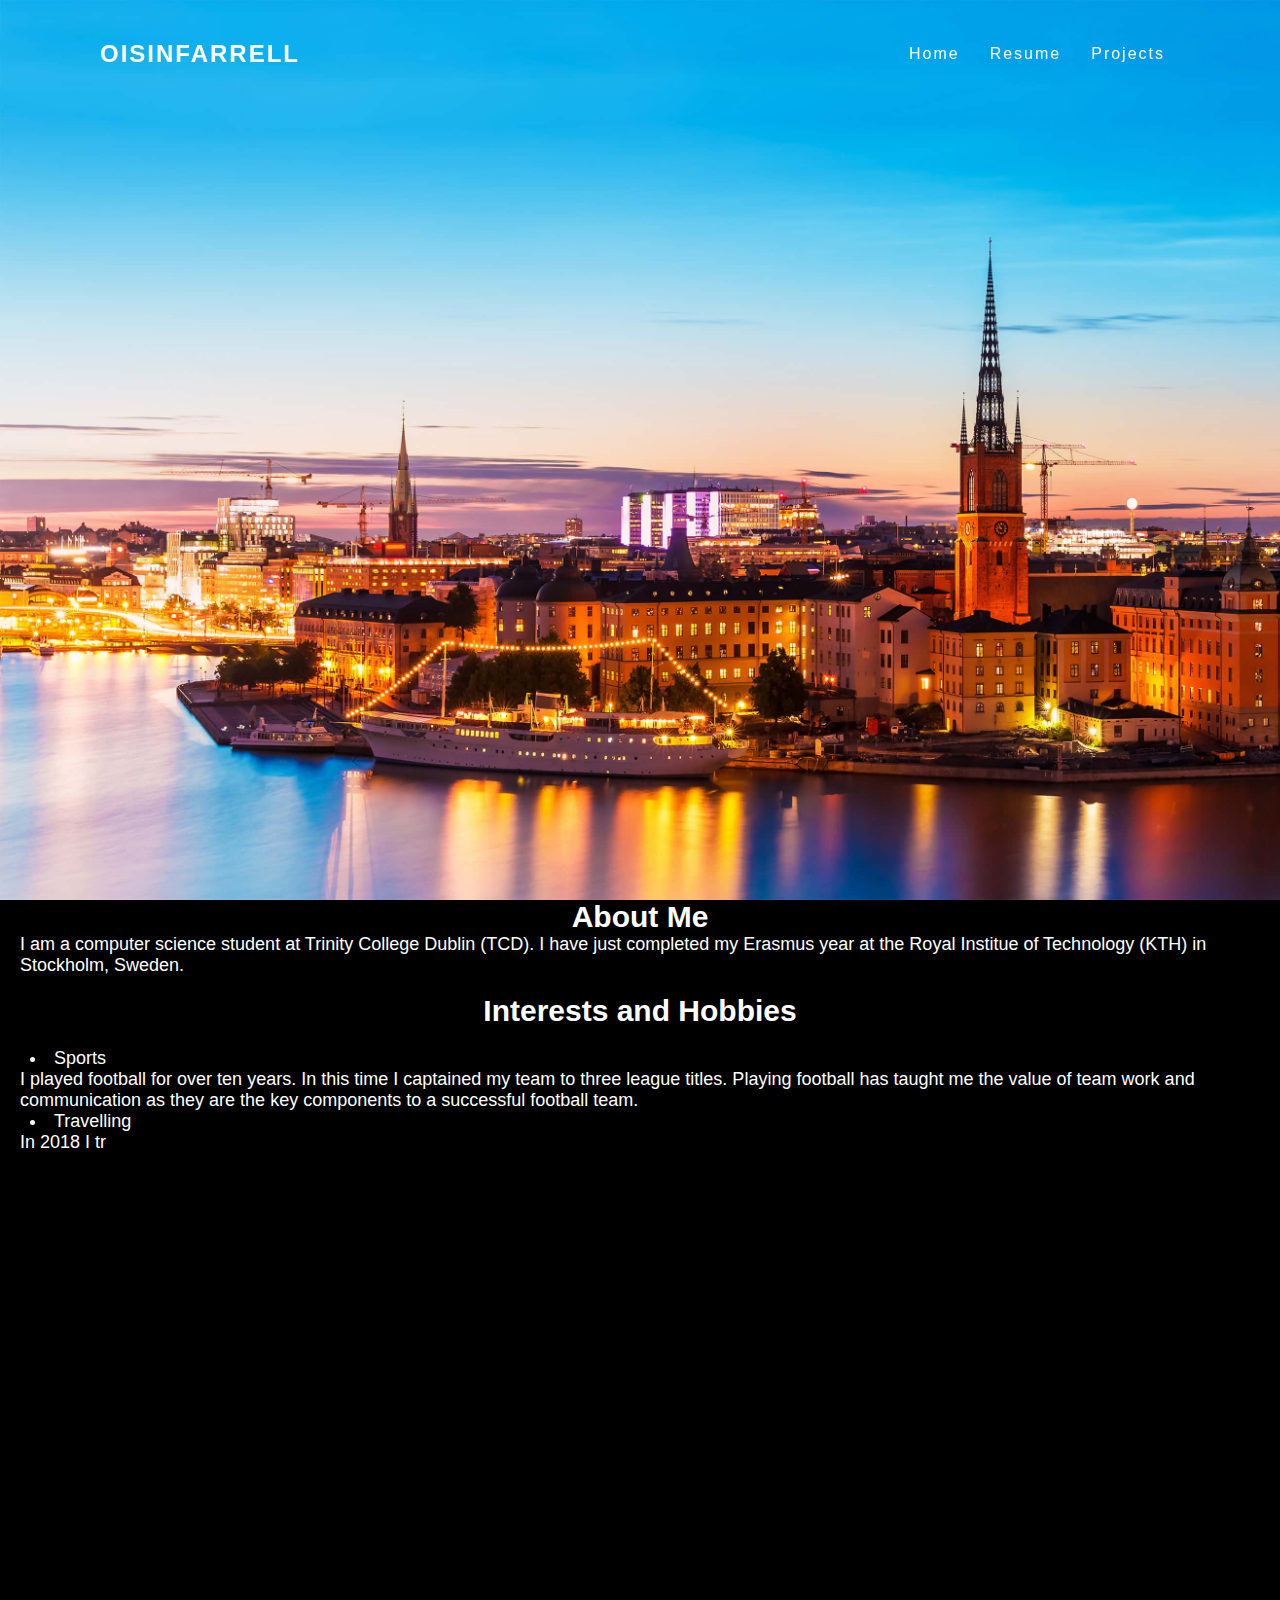
==== commit 96751f5a: "under construction" ====
--- a/index.html
+++ b/index.html
@@ -17,16 +17,34 @@
         </ul>
     </header>
     <section class="banner"></section>
-    <div>
-      <h1 class="content-headers">
+    <frontpage>
+      <h1 class="heading">
         About Me
       </h1>
-      <p class="content">
+      <p class="text">
         I am a computer science student at Trinity College
         Dublin (TCD). I have just completed my Erasmus year 
         at the Royal Institue of Technology (KTH) in Stockholm, Sweden.
       </p>
-    </div>
+      <br>
+      <h2 class="heading">
+        Interests and Hobbies
+      </h2>
+      <p class="text">
+        <ul>
+          <li>Sports</li>
+            I played football for over ten years. In this time I captained my team to three league 
+            titles. Playing football has taught me the value of team work and communication as 
+            they are the key components to a successful football team. 
+          <li>
+            Travelling
+          </li>
+            In 2018 I tr
+        </ul>
+
+      
+      </p>
+    </frontpage>
     
 
 </body>
--- a/style.css
+++ b/style.css
@@ -70,7 +70,7 @@
   color: #fff;
   font-size: 20px;
   position: relative;
-  left: 20px;
+  left: 5px;
 }
 .content-headers{
   color: #fff;
@@ -107,4 +107,40 @@
   left: 20px;
   list-style-position: inside;
   list-style-type: disc;
+}
+
+frontpage{
+  color: #fff;
+}
+
+frontpage .heading{
+  text-align: center;
+  position: relative;
+  top: 0px;
+  font-size: 30px;
+  
+  
+}
+frontpage .text{
+  position: relative;
+  top: 0px;
+  font-size: 18px;
+  margin-left:20px; 
+  margin-right:20px;
+  
+}
+frontpage ul{
+  position: relative;
+  top: 20px;
+  font-size: 18px;
+  margin-left:20px; 
+  margin-right:20px;
+  
+}
+
+frontpage ul li {
+  position: relative;
+  left: 10px;
+  list-style-position: inside;
+  list-style-type: disc;
 }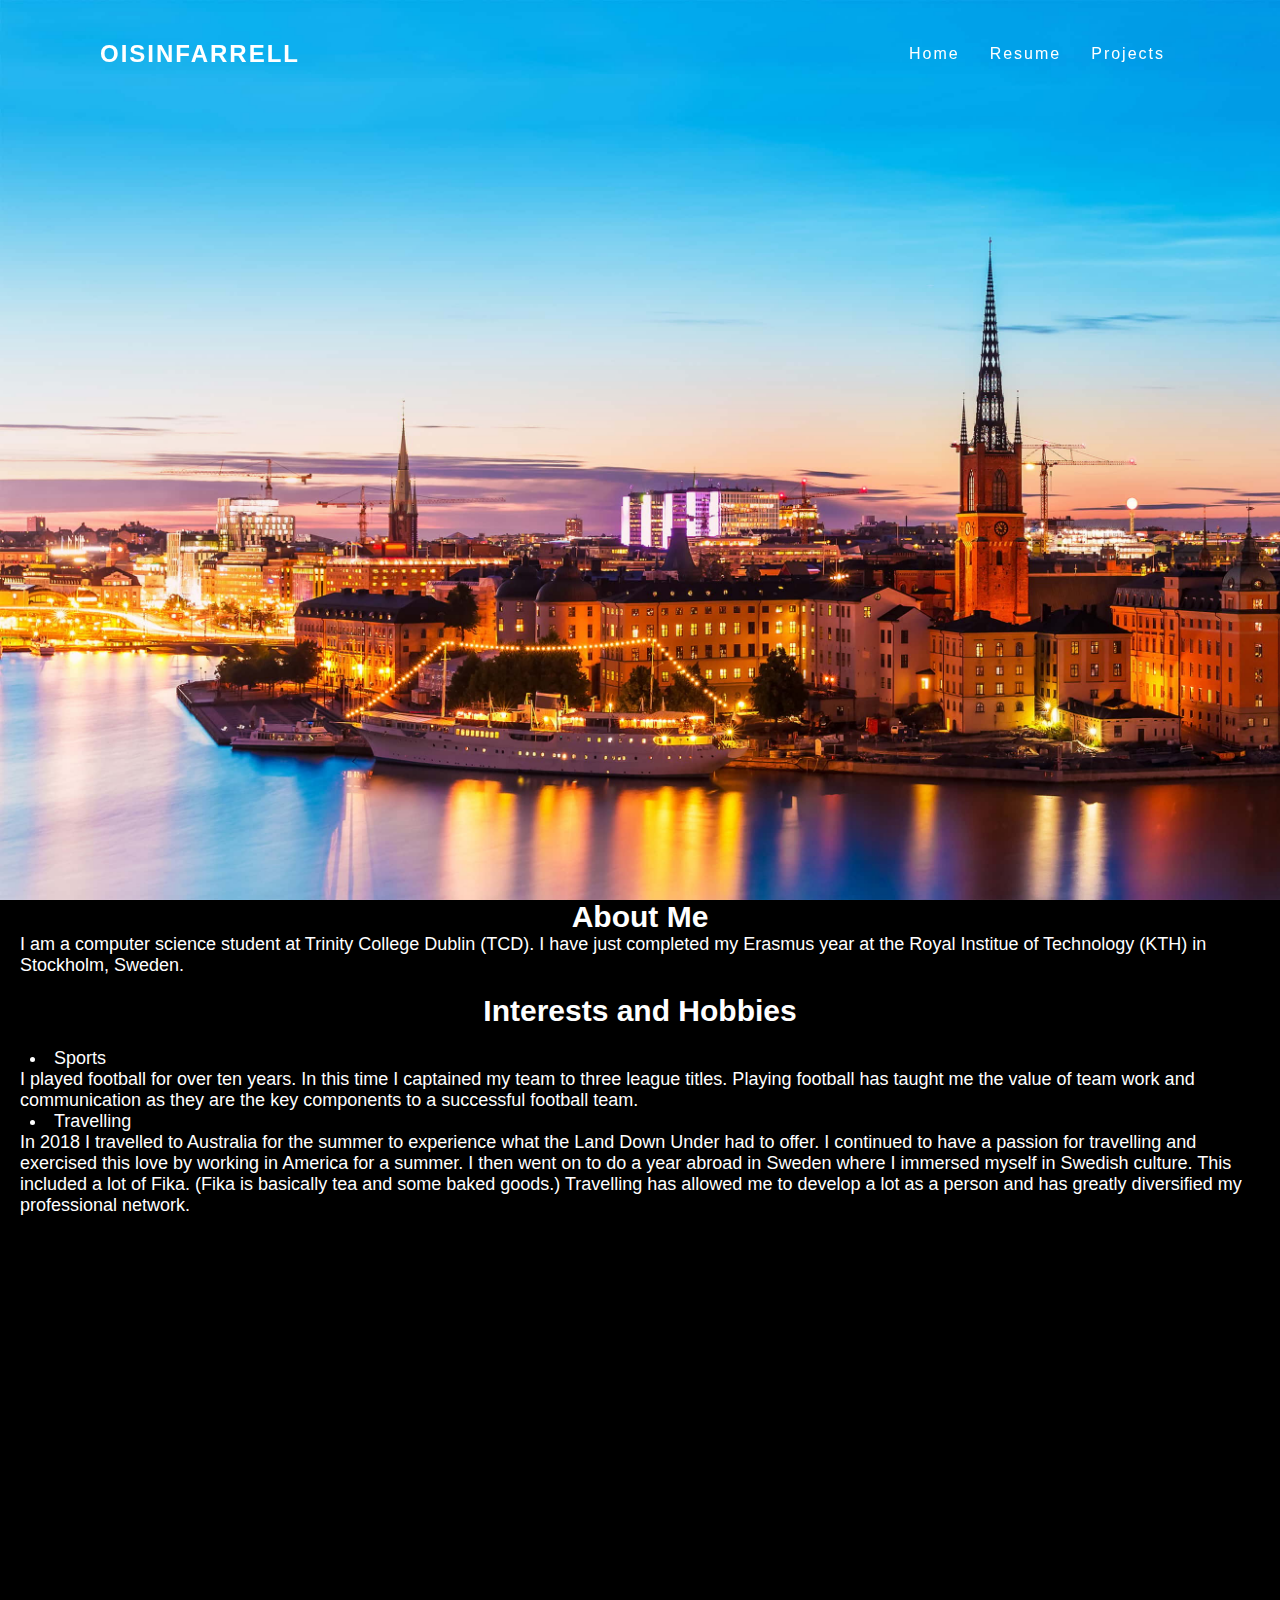
==== commit 9a3fe8f1: "updating cv" ====
--- a/index.html
+++ b/index.html
@@ -39,7 +39,7 @@
           <li>
             Travelling
           </li>
-            In 2018 I tr
+            In 2018 I travelled to Australia for the summer to experience what the Land Down Under had to offer. I continued to have a passion for travelling and exercised this love by working in America for a summer. I then went on to do a year abroad in Sweden where I immersed myself in Swedish culture. This included a lot of Fika. (Fika is basically tea and some baked goods.) Travelling has allowed me to develop a lot as a person and has greatly diversified my professional network. 
         </ul>
 
       
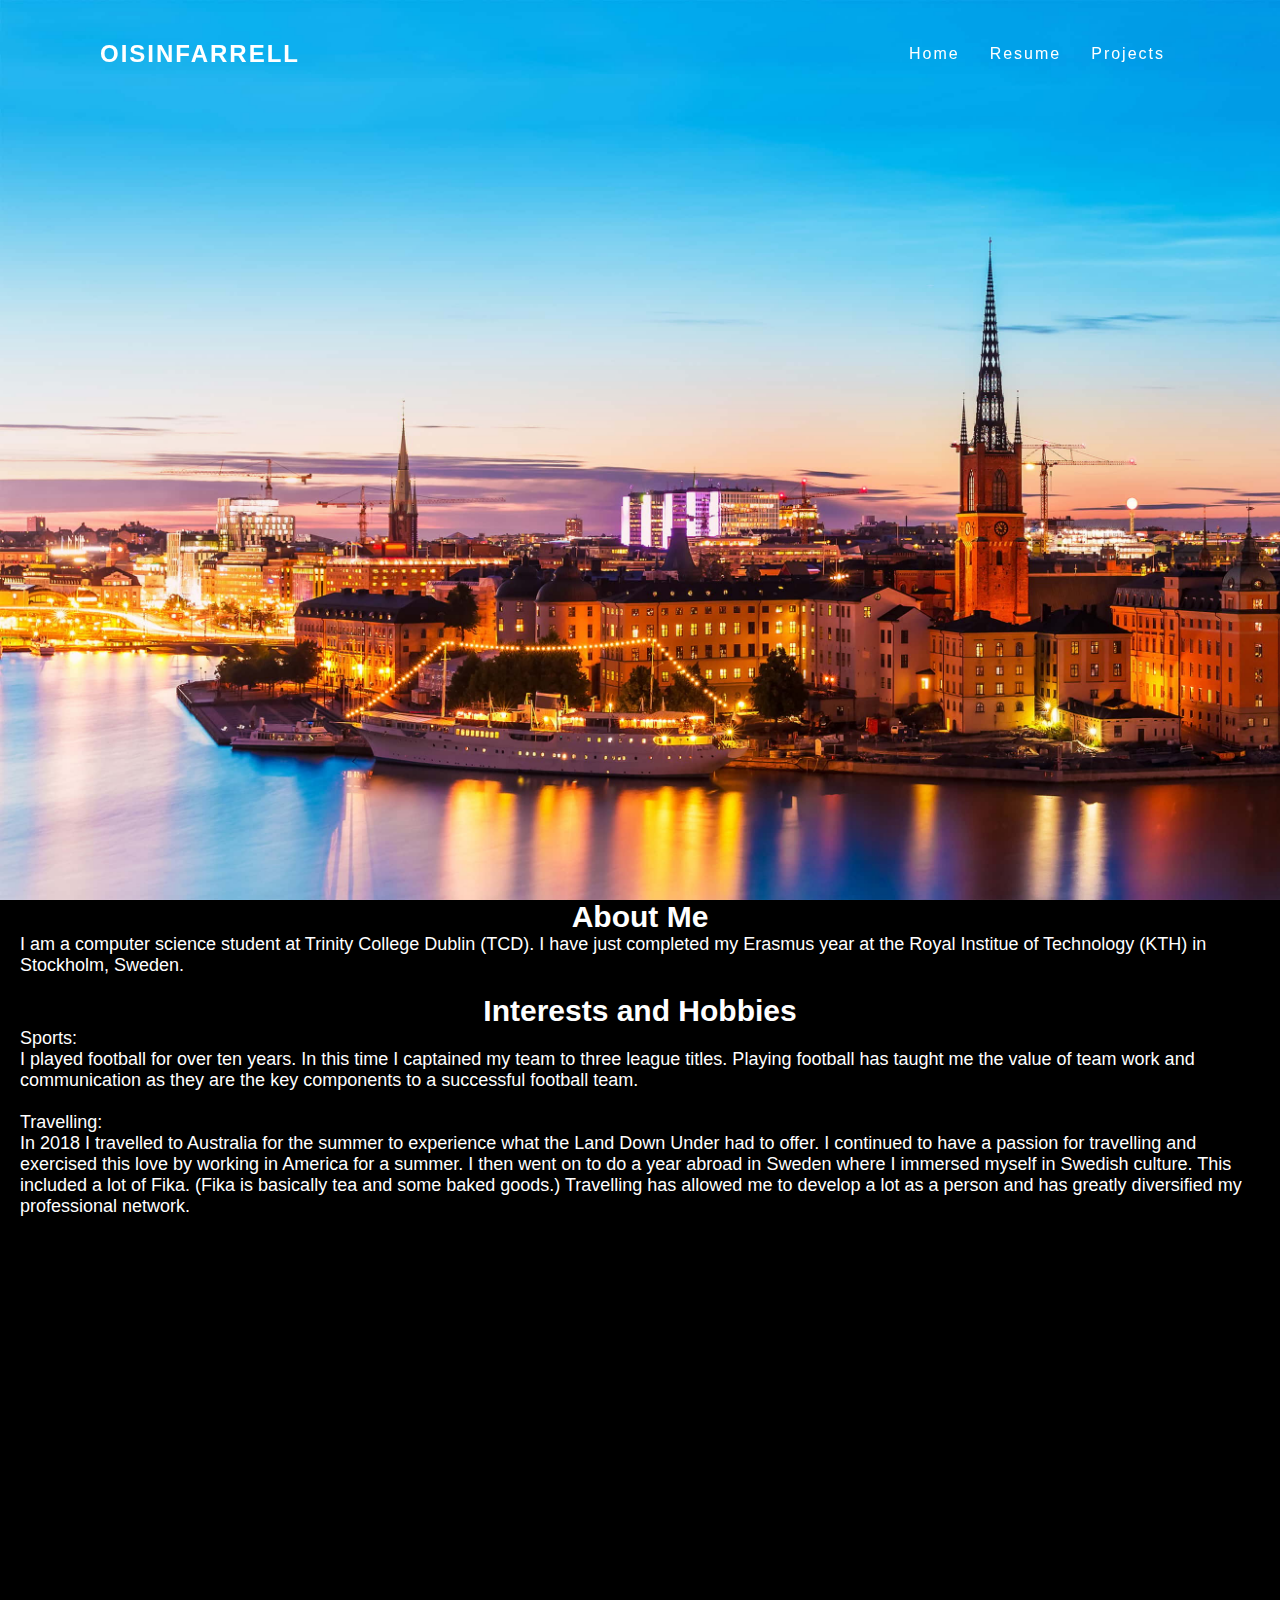
==== commit af052c2f: "updating cv" ====
--- a/index.html
+++ b/index.html
@@ -31,18 +31,19 @@
         Interests and Hobbies
       </h2>
       <p class="text">
-        <ul>
-          <li>Sports</li>
+        
+          Sports:<br>
             I played football for over ten years. In this time I captained my team to three league 
             titles. Playing football has taught me the value of team work and communication as 
             they are the key components to a successful football team. 
-          <li>
-            Travelling
-          </li>
-            In 2018 I travelled to Australia for the summer to experience what the Land Down Under had to offer. I continued to have a passion for travelling and exercised this love by working in America for a summer. I then went on to do a year abroad in Sweden where I immersed myself in Swedish culture. This included a lot of Fika. (Fika is basically tea and some baked goods.) Travelling has allowed me to develop a lot as a person and has greatly diversified my professional network. 
-        </ul>
-
-      
+          <br><br>
+          Travelling:<br>
+            In 2018 I travelled to Australia for the summer to experience what the Land Down Under had 
+            to offer. I continued to have a passion for travelling and exercised this love by working in America for 
+            a summer. I then went on to do a year abroad in Sweden where I immersed myself in Swedish culture. This 
+            included a lot of Fika. (Fika is basically tea and some baked goods.) Travelling has allowed me to develop 
+            a lot as a person and has greatly diversified my professional network. 
+        
       </p>
     </frontpage>
     
